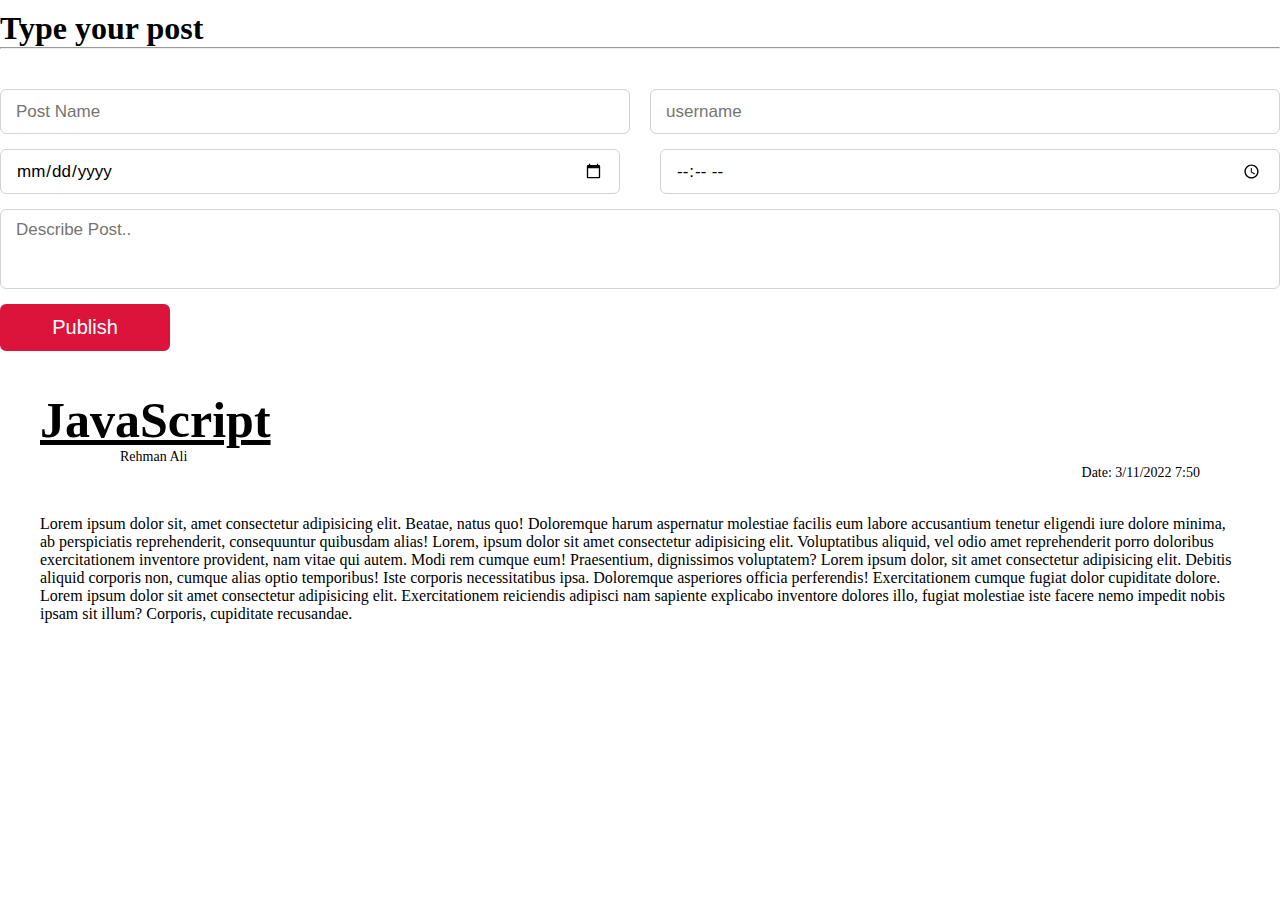
==== index.html @ 5677501f "initial commit" ====
<!DOCTYPE html>
<html lang="en">
<head>
    <meta charset="UTF-8">
    <meta http-equiv="X-UA-Compatible" content="IE=edge">
    <meta name="viewport" content="width=device-width, initial-scale=1.0">
    <title>Document</title>
    <link rel="stylesheet" href="style.css">
    <link href="https://cdn.jsdelivr.net/npm/bootstrap@5.0.2/dist/css/bootstrap.min.css" rel="stylesheet" integrity="sha384-EVSTQN3/azprG1Anm3QDgpJLIm9Nao0Yz1ztcQTwFspd3yD65VohhpuuCOmLASjC" crossorigin="anonymous">
</head>
<body>
    <h1 class="text-center heading">Type your post</h1>
    <hr>
 <div class="container inp">
    <form>
        <div class="fields">
         <div class="field name">
             <input type="text" name="Name" id="inp-postname" placeholder="Post Name" required>
         </div>
         <div class="field email">
             <input type="text" name="email" id="inp-username" placeholder="username" required>
         </div>
        </div>
        <div class="fields">
            <div class="field date">
                <input type="date" name="date" id="inpdate" placeholder="Date" required>
               </div>
            <div class="field time">
               <input type="time" name="time" id="inptime" placeholder="Time" required>
            </div>
        </div>
     <div class="field textarea">
        <textarea cols="30" id="inp-description" name="description" rows="10" placeholder="Describe Post.." required></textarea>
     </div>
     <div class="button">
         <button type="submit" onclick="addItem()">Publish</button>
     </div>
     </form>
 </div>

    <div class="posts">
        <div class="post container" id="print-postname">
            <h1 class="title text-center" id="print-username">JavaScript</h1>
            <h3 class="username" id="printdate">Rehman Ali</h3>
            <h5 class="date" id="printtime">Date: 3/11/2022 7:50</h5>
            <p class="description" id="print-description">Lorem ipsum dolor sit, amet consectetur adipisicing elit. Beatae, natus quo! Doloremque harum aspernatur molestiae facilis eum labore accusantium tenetur eligendi iure dolore minima, ab perspiciatis reprehenderit, consequuntur quibusdam alias! Lorem, ipsum dolor sit amet consectetur adipisicing elit. Voluptatibus aliquid, vel odio amet reprehenderit porro doloribus exercitationem inventore provident, nam vitae qui autem. Modi rem cumque eum! Praesentium, dignissimos voluptatem? Lorem ipsum dolor, sit amet consectetur adipisicing elit. Debitis aliquid corporis non, cumque alias optio temporibus! Iste corporis necessitatibus ipsa. Doloremque asperiores officia perferendis! Exercitationem cumque fugiat dolor cupiditate dolore. Lorem ipsum dolor sit amet consectetur adipisicing elit. Exercitationem reiciendis adipisci nam sapiente explicabo inventore dolores illo, fugiat molestiae iste facere nemo impedit nobis ipsam sit illum? Corporis, cupiditate recusandae.</p>
        </div>
    </div>


        
    <script>
        function addItem(){

            // Data Get
            const inp_postName = document.querySelector('#inp-postname');
            const inp_userName = document.querySelector('#inp-username');
            const inp_date = document.querySelector('#inpdate');
            const inp_time = document.querySelector('#inptime');
            const inp_description = document.querySelector('#inp-description');

            // Data print
            const print_postName = document.querySelector('#print-postname');
            const print_userName = document.querySelector('#print-username');
            const print_date = document.querySelector('#printdate');
            const print_time = document.querySelector('#printtime');
            const print_description = document.querySelector('#print-description');
            
            const print_div = document.getElementById('posts');

            const myarry = [inp_postName, inp_userName, inp_date, inp_time, inp_description];

            // for(let li of ul_items.children){
            //     if(li.innerText == input_item.value){
            //         alert('item already exists')
            //         return;
            //     }
            // }
                
            let li_itemToAdd = document.createElement('DIV');
            let text = document.createTextNode(myarry.value);
            
            li_itemToAdd.append(text)
            
            ul_items.append(li_itemToAdd)


        }
    </script>
</body>
</html>
---- style.css ----
*{
    padding: 0;
    margin: 0;
    box-sizing: border-box;
}
.post{
    padding: 40px;
}
.title{
    font-size: 50px;
    text-decoration: underline;
}
.username{
    font-size: 14px;
    font-weight: 300;
    margin-left: 80px;
}
.date{
    float: right;
    font-size: 14px;
    font-weight: 300;
    margin-right: 40px;
    margin-bottom: 20px;
}
.description{
    margin-top: 50px;
    font-size: 16px;

}
.heading{
    margin-top: 10px;
}
.inp{
    margin-top: 40px;
}

form .fields{
    display: flex;
}
form .field,
form .fields .field{
    height: 45px;
    width: 100%;
    margin-bottom: 15px;
}
form .textarea{
    height: 80px;
    width: 100%;
}
form .name{
    margin-right: 10px;
}
form .email{
    margin-left: 10px;
}
form .field input,
form .textarea textarea{
    height: 100%;
    width: 100%;
    border: 1px solid lightgray;
    border-radius: 6px;
    outline: none;
    padding: 0 15px;
    font-size: 17px;
    font-family: 'Poppins', sans-serif;
}
form .textarea textarea{
    padding-top: 10px;
    resize: none;
}
 form .button{
    height: 47px;
    width: 170px;
}
 form .button button{
    height: 100%;
    width: 100%;
    border: 2px solid crimson;
    background-color: crimson;
    color: #fff;
    font-size: 20px;
    font-weight: 500;
    border-radius: 6px;
    cursor: pointer;
    transition: all 0.3s ease;
}
form .button button:hover{
    color: crimson;
    background: none;
}
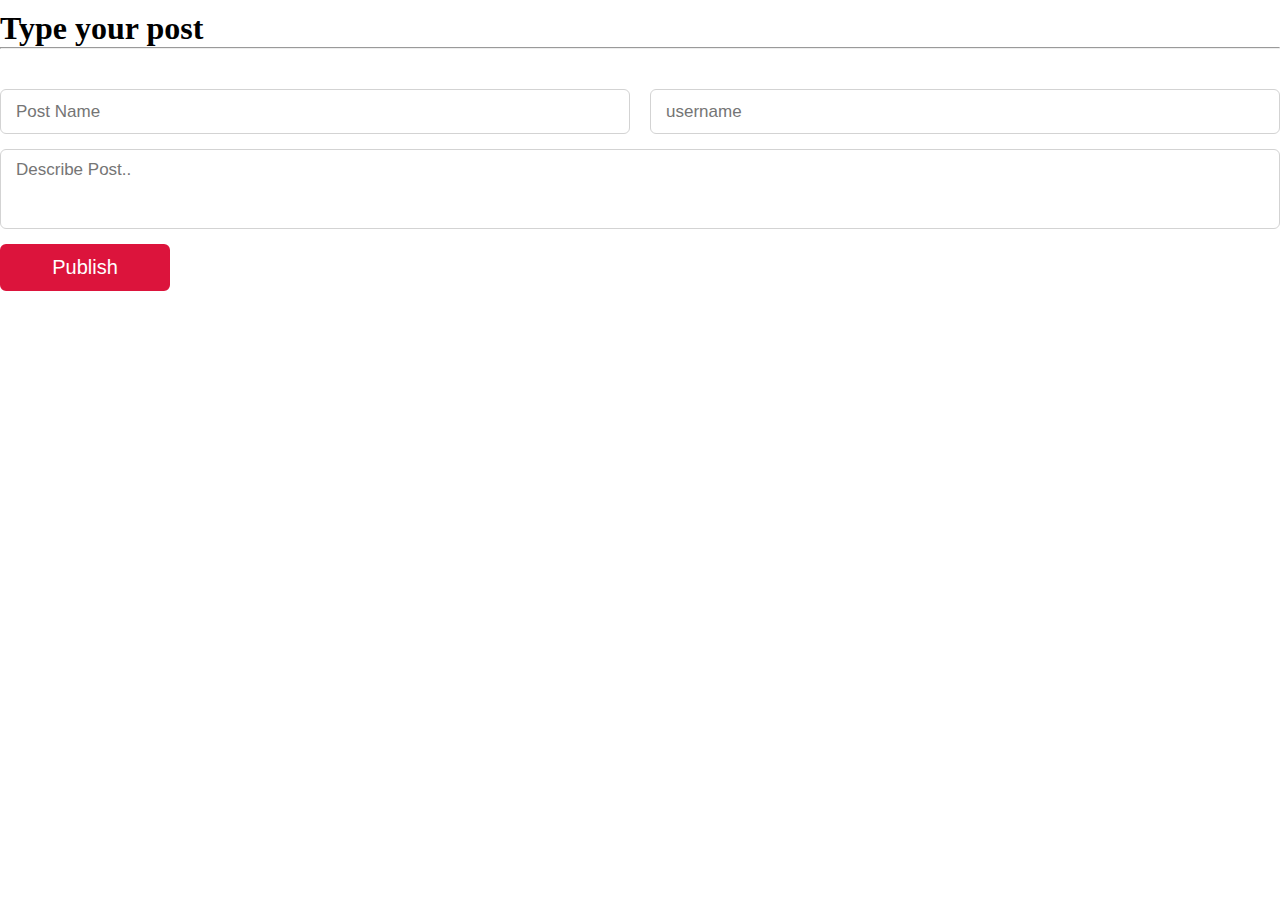
==== commit 023179ac: "initial commit" ====
--- a/index.html
+++ b/index.html
@@ -21,14 +21,6 @@
              <input type="text" name="email" id="inp-username" placeholder="username" required>
          </div>
         </div>
-        <div class="fields">
-            <div class="field date">
-                <input type="date" name="date" id="inpdate" placeholder="Date" required>
-               </div>
-            <div class="field time">
-               <input type="time" name="time" id="inptime" placeholder="Time" required>
-            </div>
-        </div>
      <div class="field textarea">
         <textarea cols="30" id="inp-description" name="description" rows="10" placeholder="Describe Post.." required></textarea>
      </div>
@@ -39,51 +31,55 @@
  </div>
 
     <div class="posts">
-        <div class="post container" id="print-postname">
-            <h1 class="title text-center" id="print-username">JavaScript</h1>
-            <h3 class="username" id="printdate">Rehman Ali</h3>
-            <h5 class="date" id="printtime">Date: 3/11/2022 7:50</h5>
-            <p class="description" id="print-description">Lorem ipsum dolor sit, amet consectetur adipisicing elit. Beatae, natus quo! Doloremque harum aspernatur molestiae facilis eum labore accusantium tenetur eligendi iure dolore minima, ab perspiciatis reprehenderit, consequuntur quibusdam alias! Lorem, ipsum dolor sit amet consectetur adipisicing elit. Voluptatibus aliquid, vel odio amet reprehenderit porro doloribus exercitationem inventore provident, nam vitae qui autem. Modi rem cumque eum! Praesentium, dignissimos voluptatem? Lorem ipsum dolor, sit amet consectetur adipisicing elit. Debitis aliquid corporis non, cumque alias optio temporibus! Iste corporis necessitatibus ipsa. Doloremque asperiores officia perferendis! Exercitationem cumque fugiat dolor cupiditate dolore. Lorem ipsum dolor sit amet consectetur adipisicing elit. Exercitationem reiciendis adipisci nam sapiente explicabo inventore dolores illo, fugiat molestiae iste facere nemo impedit nobis ipsam sit illum? Corporis, cupiditate recusandae.</p>
-        </div>
+   
     </div>
 
-
-        
     <script>
         function addItem(){
 
             // Data Get
             const inp_postName = document.querySelector('#inp-postname');
             const inp_userName = document.querySelector('#inp-username');
-            const inp_date = document.querySelector('#inpdate');
-            const inp_time = document.querySelector('#inptime');
             const inp_description = document.querySelector('#inp-description');
-
-            // Data print
-            const print_postName = document.querySelector('#print-postname');
-            const print_userName = document.querySelector('#print-username');
-            const print_date = document.querySelector('#printdate');
-            const print_time = document.querySelector('#printtime');
-            const print_description = document.querySelector('#print-description');
             
             const print_div = document.getElementById('posts');
+            let date_str = `${date_now.getFullYear()}-${date_now.getMonth()+1}-${date_now.getDate()}`;
 
-            const myarry = [inp_postName, inp_userName, inp_date, inp_time, inp_description];
+            // Data Print
 
-            // for(let li of ul_items.children){
-            //     if(li.innerText == input_item.value){
-            //         alert('item already exists')
-            //         return;
-            //     }
-            // }
-                
-            let li_itemToAdd = document.createElement('DIV');
-            let text = document.createTextNode(myarry.value);
-            
-            li_itemToAdd.append(text)
-            
-            ul_items.append(li_itemToAdd)
+            let div_post = document.createElement('DIV');
+            div_post.classList.add('post')
 
+            let h1_title = document.createElement('H1');
+            h3_title.classList.add('title')
+            let text_title = document.createTextNode(inp_postName.value);
+            h3_title.append(text_title)
+
+            let h3_userName = document.createElement('H3');
+            h3_userName.classList.add('username')
+            let text_userName = document.createTextNode(inp_userName.value);
+            h3_userName.append(text_userName)
+
+            let span_date = document.createElement('SPAN');
+            span_date.classList.add('date')
+            let text_date = document.createTextNode(date_str);
+            span_date.append(text_date)
+
+            let p_desc = document.createElement('P');
+            p_desc.classList.add('description')
+            let text_desc = document.createTextNode(inp_description.value);
+            p_desc.append(text_desc);
+        
+            div_post.append(h1_title);
+            div_post.append(h3_userName);
+            div_post.append(span_date);
+            div_post.append(p_desc);
+        
+            print_div.append(div_post);
+
+            inp_postName = "";
+            inp_description = "";
+            inp_userName = "";
 
         }
     </script>
